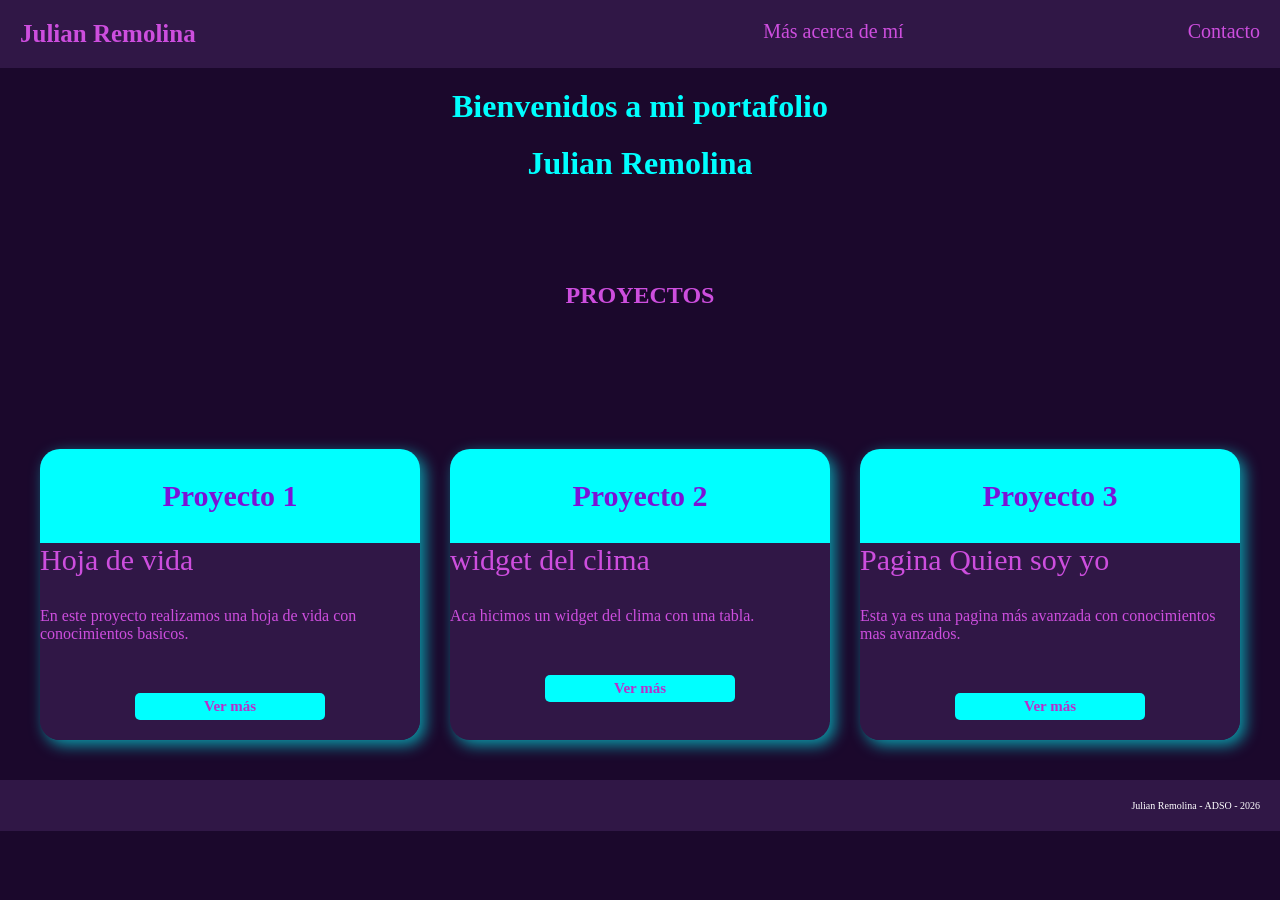
==== index.html @ 2e53c696 "Add files via upload" ====
<!DOCTYPE html>
<html lang="en">
<head>
    <meta charset="UTF-8">
    <meta name="viewport" content="width=device-width, initial-scale=1.0">
    <title>Document</title>
    <link rel="stylesheet" href="styles.css">
</head>
<body>

    <div class="header">
        <p class="yo">Julian Remolina</p>
        <p class="datos">Más acerca de mí</p>
        <p class="datos">Contacto</p>
    </div>


    <h1 class="titulos">Bienvenidos a mi portafolio</h1>
    <h1 class="titulos">Julian Remolina</h1>

    <h2 class="titulo2">PROYECTOS</h2>

    <div class="proyectos">
        <div class="tarjeta">
            <p class="subtitulos">Proyecto 1</p>
            <p class="nombre">Hoja de vida</p>
            <p class="descripcion">En este proyecto realizamos una hoja de vida con conocimientos basicos.</p>
            <div class="botones"><a href="proyectos/HV/HDV.html">Ver más</a></div>
        </div>

        <div class="tarjeta">
            <p class="subtitulos">Proyecto 2</p>
            <p class="nombre">widget del clima</p>
            <p class="descripcion">Aca hicimos un widget del clima con una tabla.</p>
            <div class="botones"><a href="./proyectos/widgetmio/widget.html">Ver más</a></div>
        </div>

        <div class="tarjeta">
            <p class="subtitulos">Proyecto 3</p>
            <p class="nombre">Pagina Quien soy yo</p>
            <p class="descripcion">Esta ya es una pagina más avanzada con conocimientos mas avanzados.</p>
            <div class="botones"><a href="./proyectos/Quien soy yo, Julian Remolina/index.html">Ver más</a></div>
        </div>
    </div>

    <div>
        <footer class="footer">Julian Remolina - ADSO - 2026</footer>
    </div>

</html>
---- styles.css ----
*{
    border: 0px;
    margin: 0px;
    padding: 0px;
    background-color: rgb(27, 8, 44);
    color: white;
}

.header{
    display: flex;
}

.yo{
    width: 50%;
    text-align: left;
    padding: 20px;
    background-color: rgb(48, 23, 70);
    font-size: 25px;
    color: rgb(205, 78, 222);
    font-weight: bolder;
}

.datos{
    width: 30%;
    text-align: right;
    padding: 20px;
    background-color: rgb(48, 23, 70);
    font-size: 20px;
    color: rgb(205, 78, 222);
}

.titulos{
    text-align: center;
    margin: 20px 0;
    color: aqua;
}

.titulo2{
    text-align: center;
    margin: 100px 0;
    color: rgb(205, 78, 222);
}

.proyectos{
    display: grid;
    grid-template-columns: repeat(3, 1fr);
    gap: 30px;
    justify-items: center;
    padding: 40px;
}

.tarjeta{
    border-radius: 20px;
    overflow: hidden;
    width: 100%;
    background-color: rgb(48, 23, 70);
    box-shadow: 5px 5px 15px rgba(0, 255, 255, 0.6);
}

.subtitulos{
    text-align: center;
    font-size: 30px;
    color: rgb(123, 19, 214);
    background-color: aqua;
    padding: 30px;
    font-weight: bolder;
}

.nombre{
    font-size: 30px;
    background-color: rgb(48, 23, 70);
    color: rgb(205, 78, 222);
}

.descripcion{
    color: white;
    margin: 30px 0;
    color: rgb(205, 78, 222);
    background-color: rgb(48, 23, 70);
}

.botones{
    text-align: center;
    background-color: rgb(48, 23, 70);
}

.botones a{
    text-decoration: none;
    background-color:aqua;
    color: rgb(184, 47, 202);
    padding: 5px 0;
    display: inline-block;
    width: 50%;
    border-radius: 5px;
    font-size: 15px;
    font-weight: bolder;
    margin: 20px 0;
}

.footer{
    background-color: rgb(48, 23, 70);
    text-align: right;
    padding: 20px;
    font-size: 10px;
}
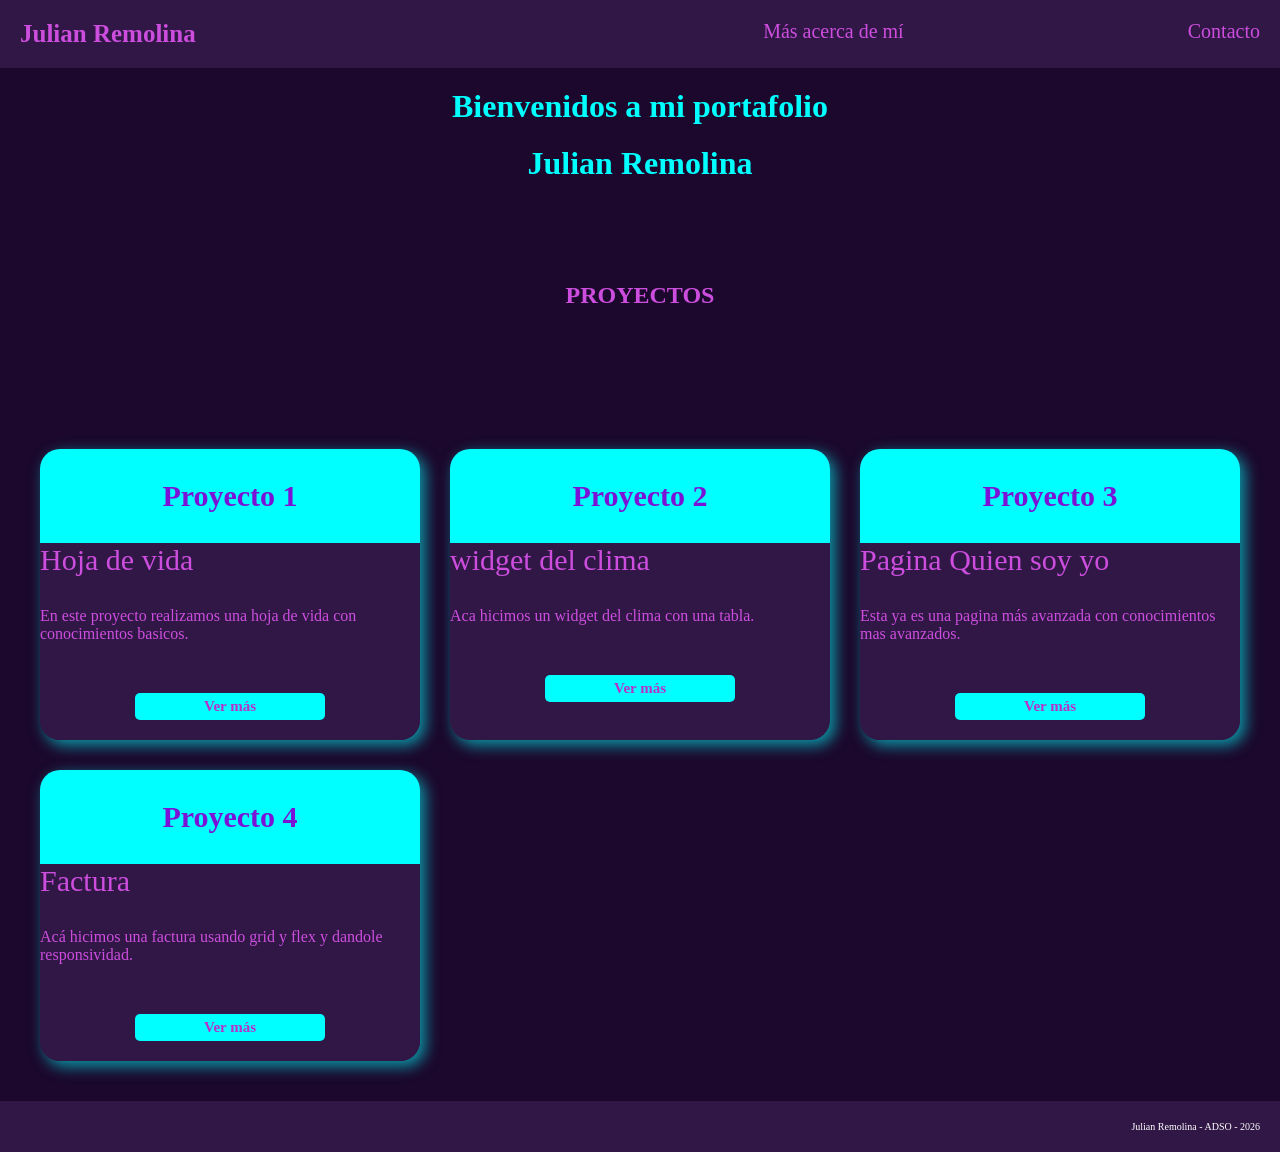
==== commit 2f77453d: "Update index.html" ====
--- a/index.html
+++ b/index.html
@@ -41,10 +41,17 @@
             <p class="descripcion">Esta ya es una pagina más avanzada con conocimientos mas avanzados.</p>
             <div class="botones"><a href="./proyectos/Quien soy yo, Julian Remolina/index.html">Ver más</a></div>
         </div>
+
+        <div class="tarjeta">
+            <p class="subtitulos">Proyecto 4</p>
+            <p class="nombre">Factura</p>
+            <p class="descripcion">Acá hicimos una factura usando grid y flex y dandole responsividad.</p>
+            <div class="botones"><a href="./proyectos/Factura/index.html">Ver más</a></div>
+        </div>
     </div>
 
     <div>
         <footer class="footer">Julian Remolina - ADSO - 2026</footer>
     </div>
 
-</html>+</html>
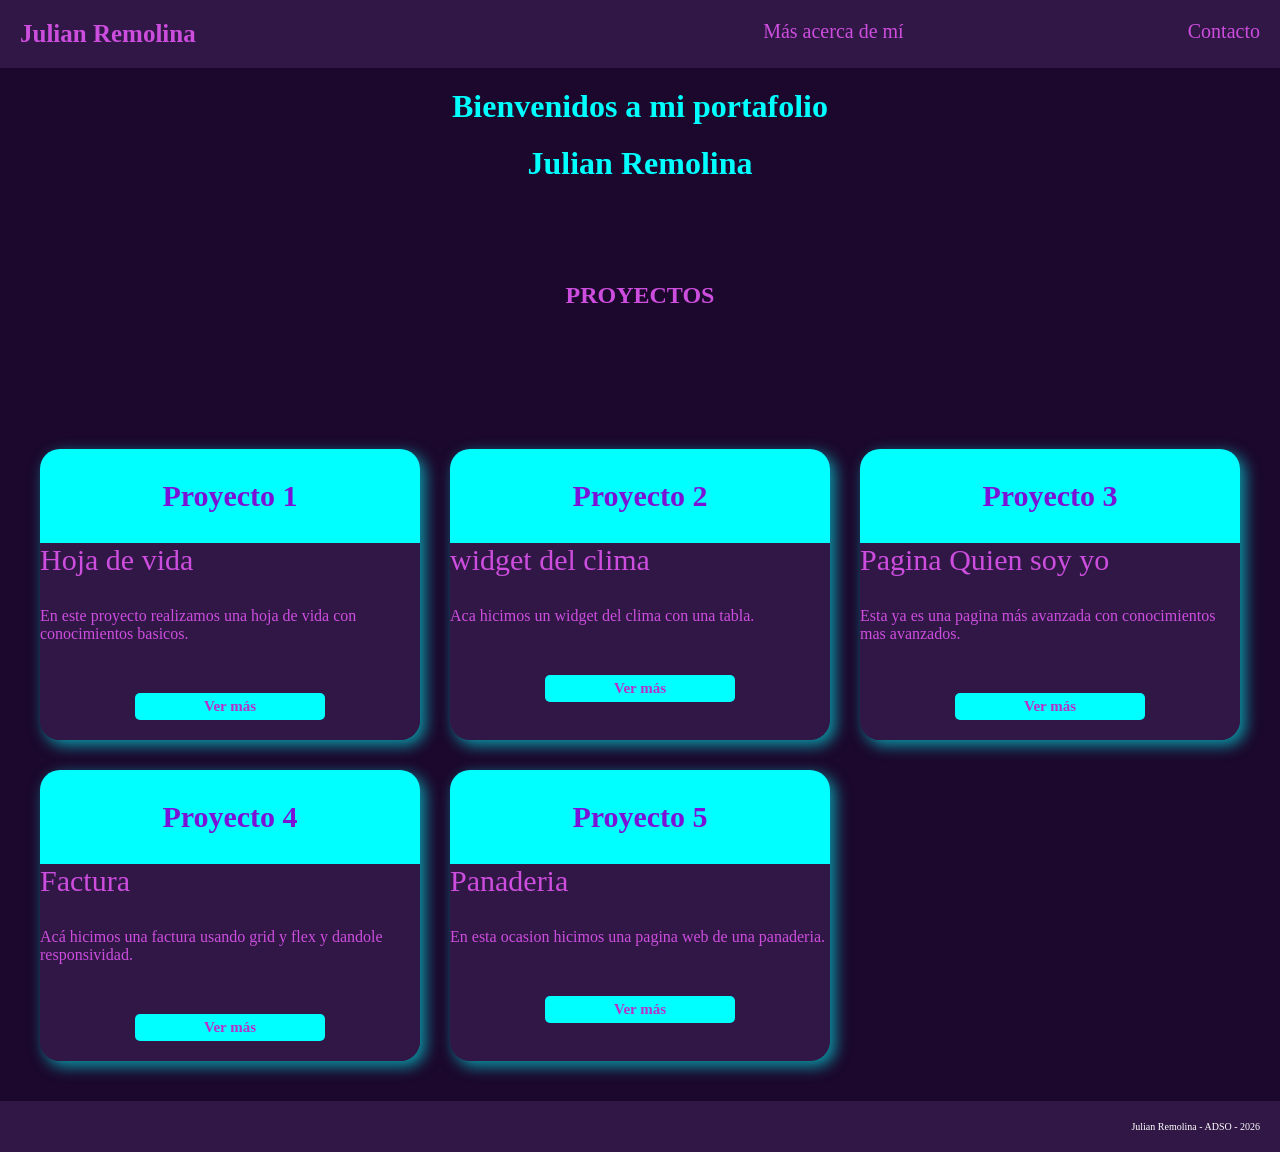
==== commit a2e76caa: "Update index.html" ====
--- a/index.html
+++ b/index.html
@@ -48,6 +48,14 @@
             <p class="descripcion">Acá hicimos una factura usando grid y flex y dandole responsividad.</p>
             <div class="botones"><a href="./proyectos/Factura/index.html">Ver más</a></div>
         </div>
+
+        <div class="tarjeta">
+            <p class="subtitulos">Proyecto 5</p>
+            <p class="nombre">Panaderia</p>
+            <p class="descripcion">En esta ocasion hicimos una pagina web de una panaderia.</p>
+            <div class="botones"><a href="./proyectos/panaderia/index.html">Ver más</a></div>
+        </div>
+        
     </div>
 
     <div>
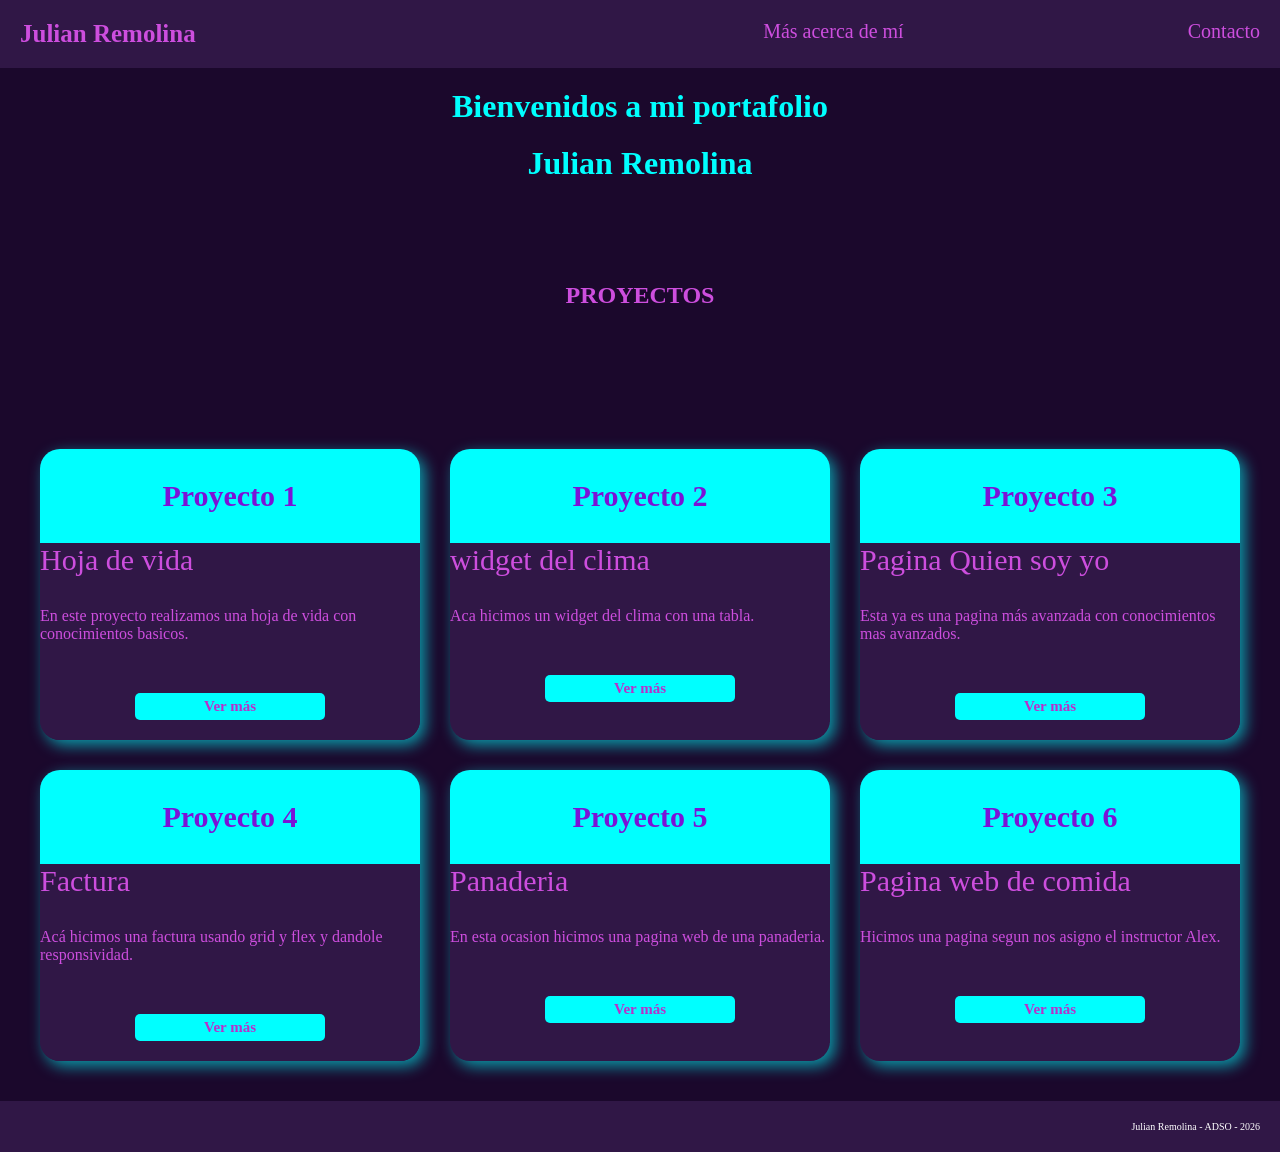
==== commit 01392f67: "Update index.html" ====
--- a/index.html
+++ b/index.html
@@ -55,6 +55,13 @@
             <p class="descripcion">En esta ocasion hicimos una pagina web de una panaderia.</p>
             <div class="botones"><a href="./proyectos/panaderia/index.html">Ver más</a></div>
         </div>
+
+        <div class="tarjeta">
+            <p class="subtitulos">Proyecto 6</p>
+            <p class="nombre">Pagina web de comida</p>
+            <p class="descripcion">Hicimos una pagina segun nos asigno el instructor Alex.</p>
+            <div class="botones"><a href="./proyectos/pagina de comida JR/index.html">Ver más</a></div>
+        </div>
         
     </div>
 
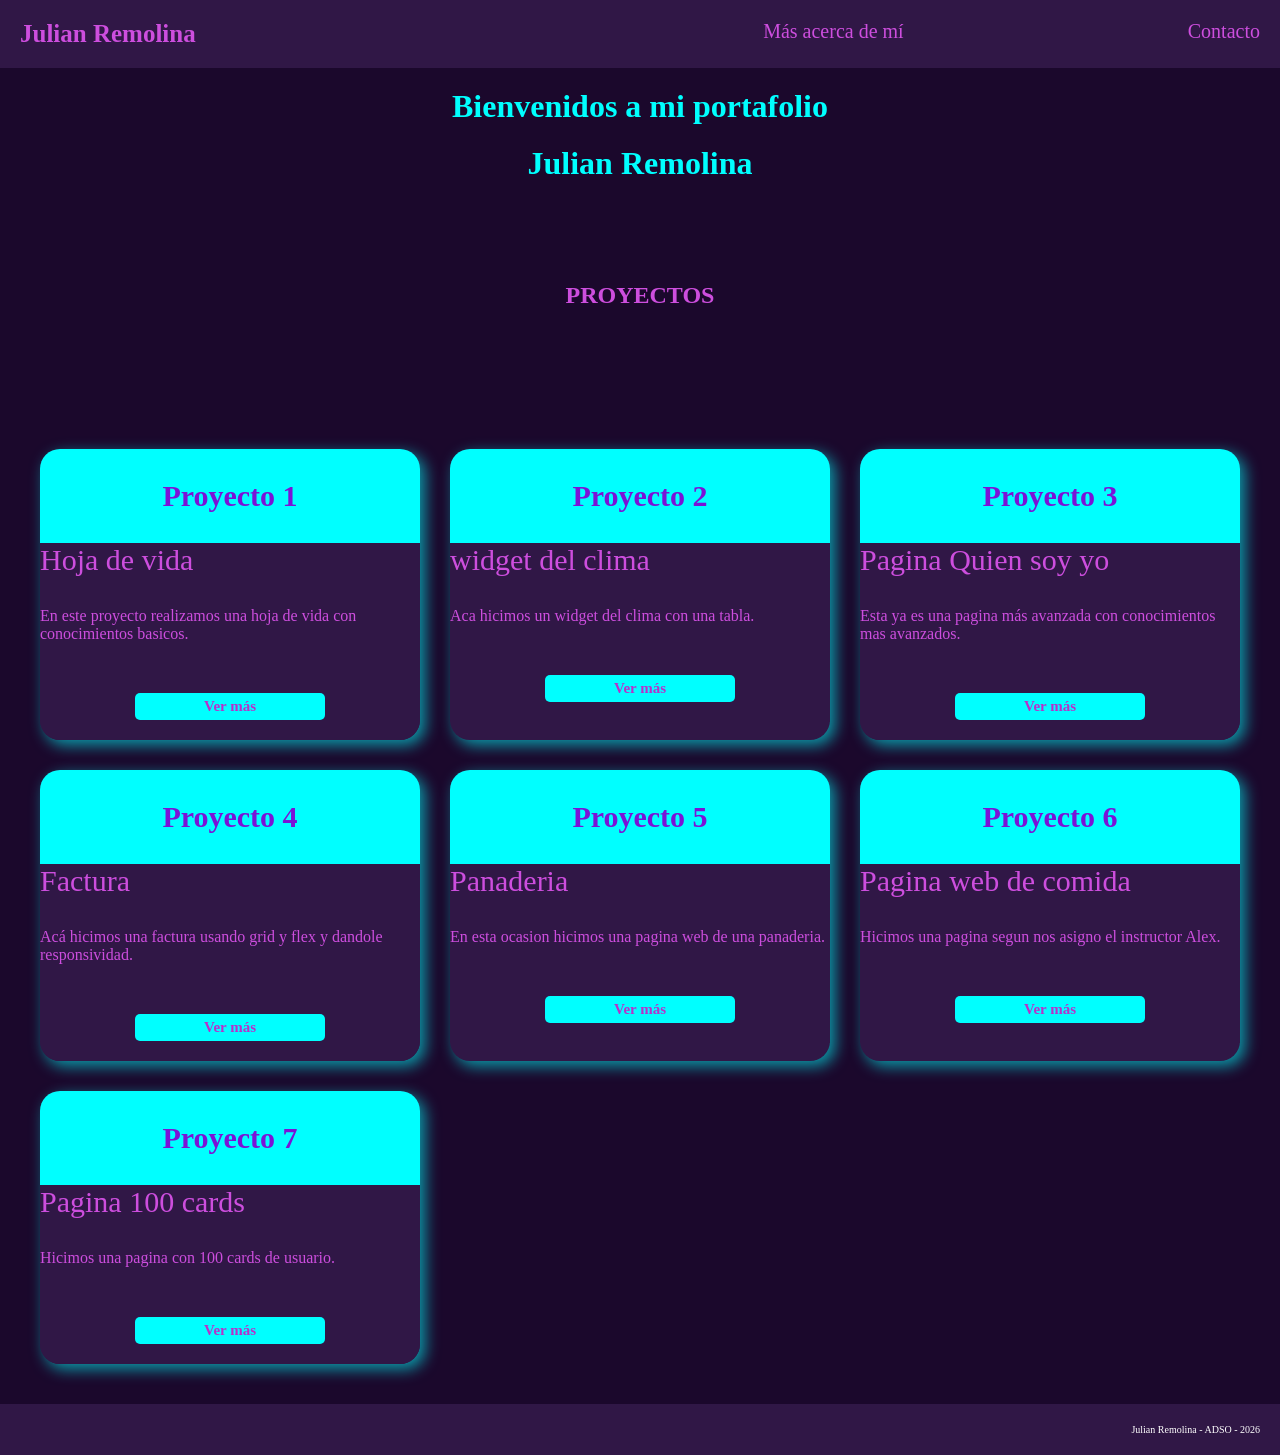
==== commit 066a3e53: "Update index.html" ====
--- a/index.html
+++ b/index.html
@@ -62,6 +62,12 @@
             <p class="descripcion">Hicimos una pagina segun nos asigno el instructor Alex.</p>
             <div class="botones"><a href="./proyectos/pagina de comida JR/index.html">Ver más</a></div>
         </div>
+        <div class="tarjeta">
+            <p class="subtitulos">Proyecto 7</p>
+            <p class="nombre">Pagina 100 cards</p>
+            <p class="descripcion">Hicimos una pagina con 100 cards de usuario.</p>
+            <div class="botones"><a href="./proyectos/proyecto/tarjeta de perfil 100/index.html">Ver más</a></div>
+        </div>
         
     </div>
 
